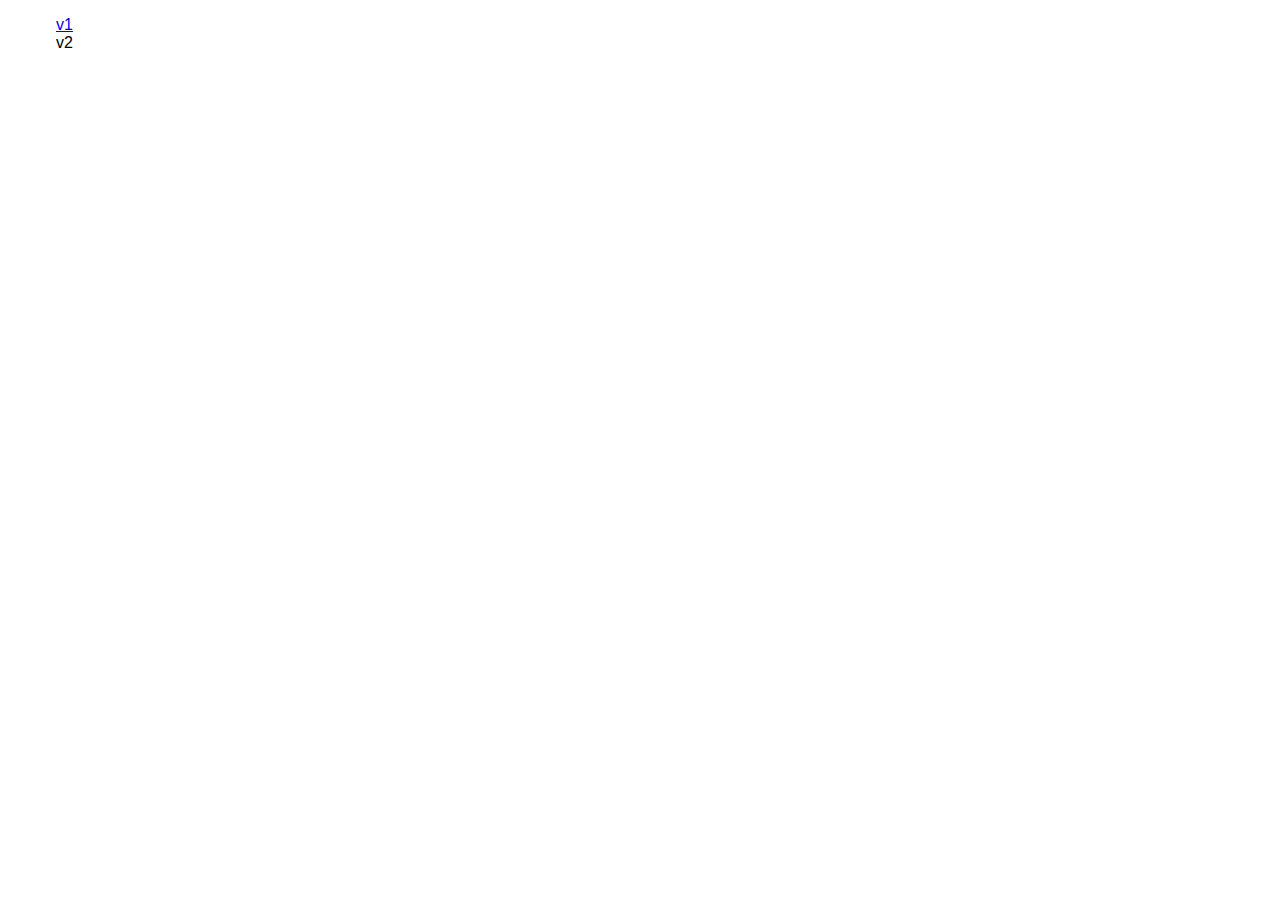
==== index.html @ 47e3e37b "2022-06-26" ====
<!DOCTYPE html>
<html lang="en">
<head>
    <meta charset="UTF-8">
    <meta http-equiv="X-UA-Compatible" content="IE=edge">
    <meta name="viewport" content="width=device-width, initial-scale=1.0">
    <title>MTG card randomizer</title>
    <link rel="stylesheet" href="style.css">
</head>
<body>
    <ul style="list-style: none;">
        <a href="v1.html"><li>v1</li></a>
        <li>v2</li>
    </ul>
</body>
</html>
---- style.css ----
body {
    font-family: sans-serif;
    margin-left: 1rem;
}

#scryfall-api-search-query {
    width: 90vw;
    overflow: auto;
    white-space: nowrap;
    padding: 10px;
    position: sticky;
    top: 10px;
    background-color: #2b253a;
    color: white;
    font-family: monospace;
}

#random-gen-number {
    width: 64px;
}

.helper {
    background-color: antiquewhite;
    margin-top: 2rem;
    padding: 1rem 0 1rem 1rem;
    border: solid 1px darksalmon;
    border-left: 0;
    border-right: 0;
}

.helper-links {
    padding-top: 1rem;
}

.clickable {
    cursor: pointer;
}
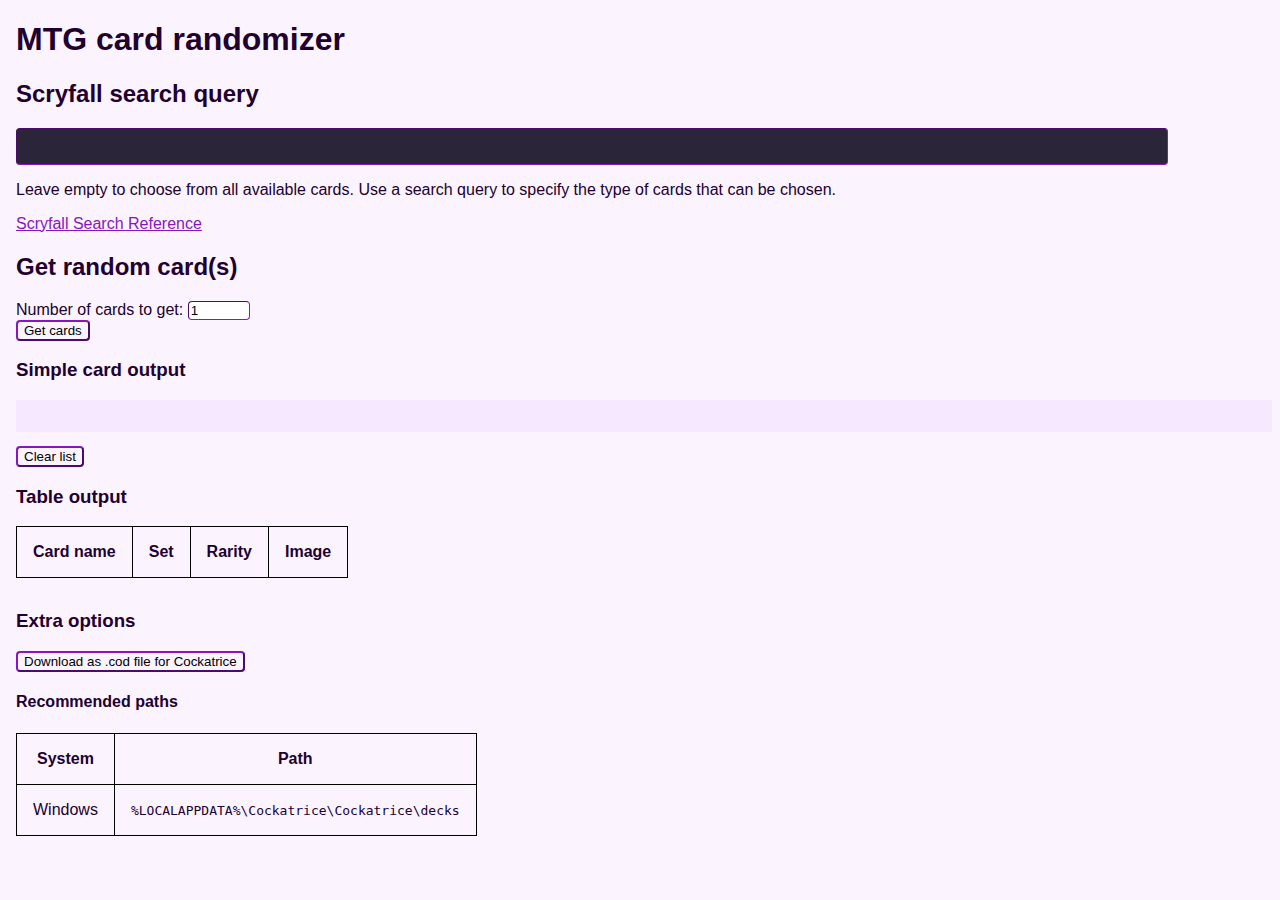
==== commit 9f7c1f49: "extra meta tags" ====
--- a/index.html
+++ b/index.html
@@ -6,11 +6,85 @@
     <meta name="viewport" content="width=device-width, initial-scale=1.0">
     <title>MTG card randomizer</title>
     <link rel="stylesheet" href="style.css">
+    <meta name="description" content="Magic: The Gathering (MTG) card randomizer web app using the Scryfall API">
+    <meta name="keywords" content="magic, magic the gathering, mtg, random, scryfall, search, api">
+    <link rel="shortcut icon" href="./favicon.png" type="image/png">
+    <meta name="theme-color" content="#cd87ee">
+    <meta name="msapplication-navbutton-color" content="#cd87ee">
+    <meta name="apple-mobile-web-app-status-bar-style" content="#cd87ee">
+    <script src="./main.js" type="module" defer></script>
 </head>
 <body>
-    <ul style="list-style: none;">
-        <a href="v1.html"><li>v1</li></a>
-        <li>v2</li>
-    </ul>
+    <h1>MTG card randomizer</h1>
+
+    <div id="js-disabled-warning">
+        ⚠ Javascript is disabled or unsupported in this browser
+    </div>
+    
+    <h2>Scryfall search query</h2>
+
+    <input type="text" list="exp-list" id="scryfall-api-search-query" name="scryfall-exp"></input>
+    <datalist id="exp-list">
+        <option>set:leb -(t:land legal:standard)</option>
+    </datalist>
+
+    <p>Leave empty to choose from all available cards. Use a search query to specify the type of cards that can be chosen.</p>
+
+    <p><a href="https://scryfall.com/docs/syntax" target="_blank" rel="noopener noreferrer">Scryfall Search Reference</a></p>
+
+    <div class="random-gen">
+        <h2>Get random card(s)</h2>
+        <label>Number of cards to get: </label>
+        <input type="number" id="ammount" name="ammount" placeholder="1-128" min="1" max="128" value="1"><br>
+        <button type="button" id="random-gen-get">Get cards</button>
+
+    </div>
+
+    <div>
+        <h3>Simple card output</h3>
+
+        <ul id="simple-card-output">
+
+        </ul>
+
+        <button type="button" onclick='document.getElementById("simple-card-output").innerHTML = ""'>Clear list</button>
+    </div>
+
+    <div>
+        <h3>Table output</h3>
+
+        <table id="table-output">
+            <tr>
+                <th>Card name</th>
+                <th>Set</th>
+                <th>Rarity</th>
+                <th>Image</th>
+            </tr>
+        </table>
+    </div>
+
+    <h3>Extra options</h3>
+
+    <button type="button" id="btn-download-cod">Download as .cod file for Cockatrice</button>
+    <!-- %LOCALAPPDATA%\Cockatrice\Cockatrice\decks -->
+    
+    <h4>Recommended paths</h4> 
+    <table>
+        <tr>
+            <th>System</th>
+            <th>Path</th>
+        </tr>
+        <tr>
+            <td>Windows</td>
+            <td><code>%LOCALAPPDATA%\Cockatrice\Cockatrice\decks</code></td>
+        </tr>
+    </table>
+
+
 </body>
+
+<script>
+    document.getElementById("js-disabled-warning").style.display = "none";
+</script>
+
 </html>--- a/style.css
+++ b/style.css
@@ -1,37 +1,146 @@
+:root {
+    --very-light-purple: #fbf4ff;
+    --light-darker-purple: #f6e8ff;
+    --dark-purple-text: #210030;
+    --strong-purple: #8816bd;
+    --normal-purple: #cd87ee;
+    --dead-purple: #2b253a;
+    
+    --purple-darker: #181520;
+    --very-dark-purple-back: #0d0b11;
+  }
+
 body {
-    font-family: sans-serif;
+    font-family: Arial, Helvetica, sans-serif;
     margin-left: 1rem;
+    background-color: var(--very-light-purple);
+    color: var(--dark-purple-text);
+}
+
+#js-disabled-warning {
+    display: inline-block;
+    color: black;
+    font-weight: bolder;
+    margin-bottom: 1em;
+    padding: .4rem 1.2rem;
+    border-radius: 5px;
+    background-color: #F0DB4F;
+    font-size: large;
+}
+
+:link, :visited {
+    color: var(--strong-purple);
+}
+
+button {
+    background-color: var(--very-light-purple);
+    border-color: var(--strong-purple);
+    border-width: 2px;
+    border-radius: 4px;
+}
+
+input {
+    border-width: 1.3px;
+    border-radius: 4px;
+    border-color: var(--strong-purple);
 }
 
 #scryfall-api-search-query {
-    width: 90vw;
+    width: 90%;
     overflow: auto;
     white-space: nowrap;
     padding: 10px;
     position: sticky;
     top: 10px;
-    background-color: #2b253a;
+    background-color: var(--dead-purple);
     color: white;
     font-family: monospace;
 }
 
-#random-gen-number {
-    width: 64px;
+.clickable {
+    cursor: pointer;
 }
 
-.helper {
-    background-color: antiquewhite;
-    margin-top: 2rem;
-    padding: 1rem 0 1rem 1rem;
-    border: solid 1px darksalmon;
-    border-left: 0;
-    border-right: 0;
+button {
+    cursor: pointer;
 }
 
-.helper-links {
+#simple-card-output {
+    background-color: var(--light-darker-purple);
+    font-size: 14px;
     padding-top: 1rem;
+    padding-bottom: 1rem;
 }
 
-.clickable {
-    cursor: pointer;
-}+.hidden {
+    display: none;
+}
+
+table {
+    margin-bottom: 2rem;
+}
+table, th, td {
+    border:1px solid black;
+    border-collapse: collapse;
+    padding: 1rem;
+  }
+
+@media only screen and (max-width: 490px) {
+    table, img {
+        font-size: 85%;
+        image-rendering: -moz-crisp-edges;
+        max-width: 96%;
+    }
+}
+
+@media (prefers-color-scheme: dark) {
+    body {
+        background-color: var(--very-dark-purple-back);
+        color: var(--very-light-purple);
+    }
+    table, th, td {
+        border-color: var(--very-light-purple);
+    }
+    :link, :visited {
+        color: var(--normal-purple);
+    }
+    #simple-card-output {
+        background-color: var(--purple-darker);
+    }
+    #scryfall-api-search-query {
+        border-color: var(--normal-purple);
+    }
+    button {
+        background-color: var(--very-dark-purple-back);
+        color: white;
+        border-color: var(--normal-purple);
+    }
+    input {
+        background-color: var(--very-dark-purple-back);
+        color: white;
+        border-color: var(--normal-purple);
+        border-top: 0;
+        border-left: 0;
+        border-right: 0;
+
+    }
+    ::-webkit-scrollbar {
+        width: 10px;
+    }
+
+    /* Track */
+    ::-webkit-scrollbar-track {
+        background: var(--very-dark-purple-back);
+    }
+
+    /* Handle */
+    ::-webkit-scrollbar-thumb {
+        background: #39324d;
+        border-radius: 10px;
+    }
+
+    /* Handle on hover */
+        ::-webkit-scrollbar-thumb:hover {
+        background: #241f31;
+    }
+}
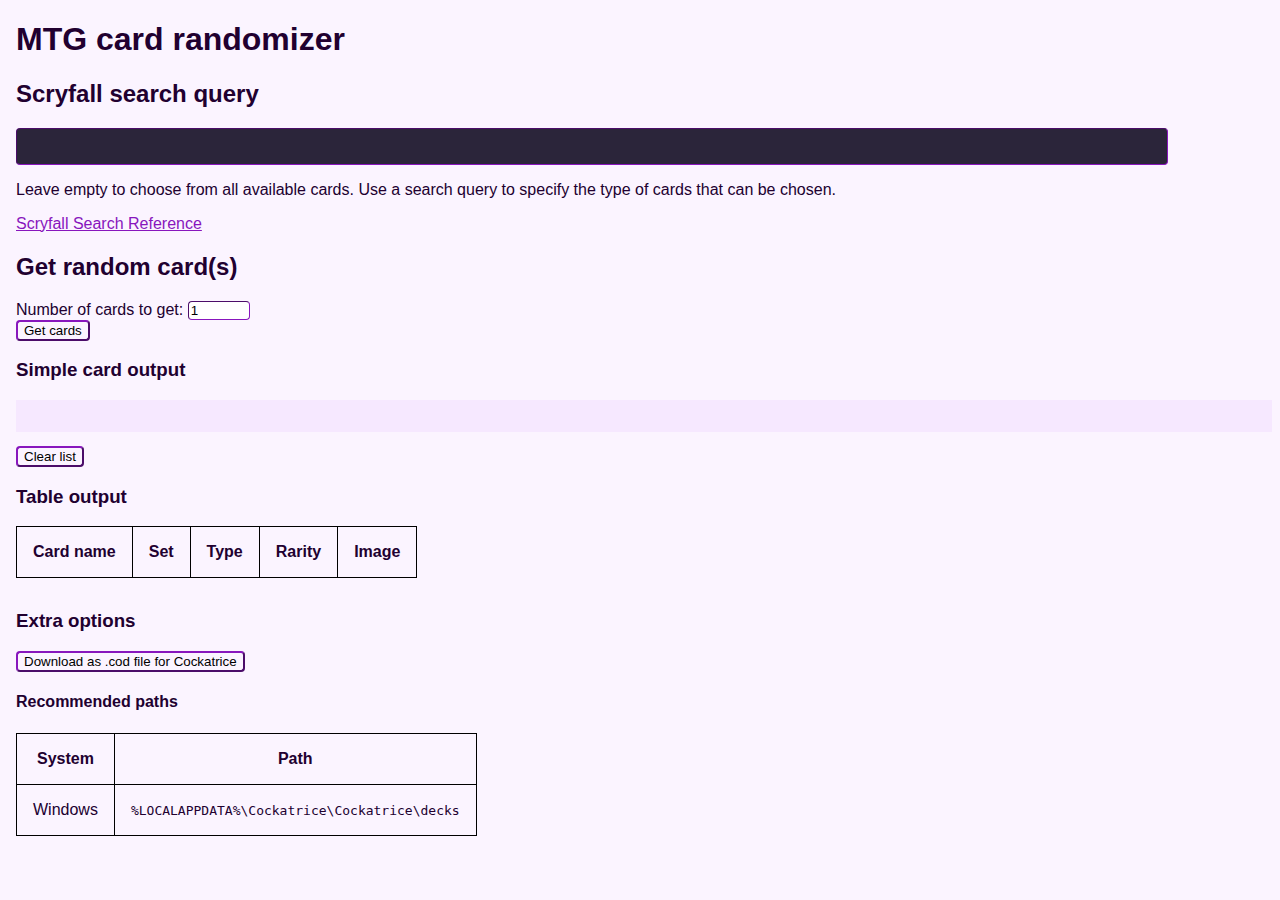
==== commit aa17eb54: "added "Type" column to the table" ====
--- a/index.html
+++ b/index.html
@@ -57,6 +57,7 @@
             <tr>
                 <th>Card name</th>
                 <th>Set</th>
+                <th>Type</th>
                 <th>Rarity</th>
                 <th>Image</th>
             </tr>
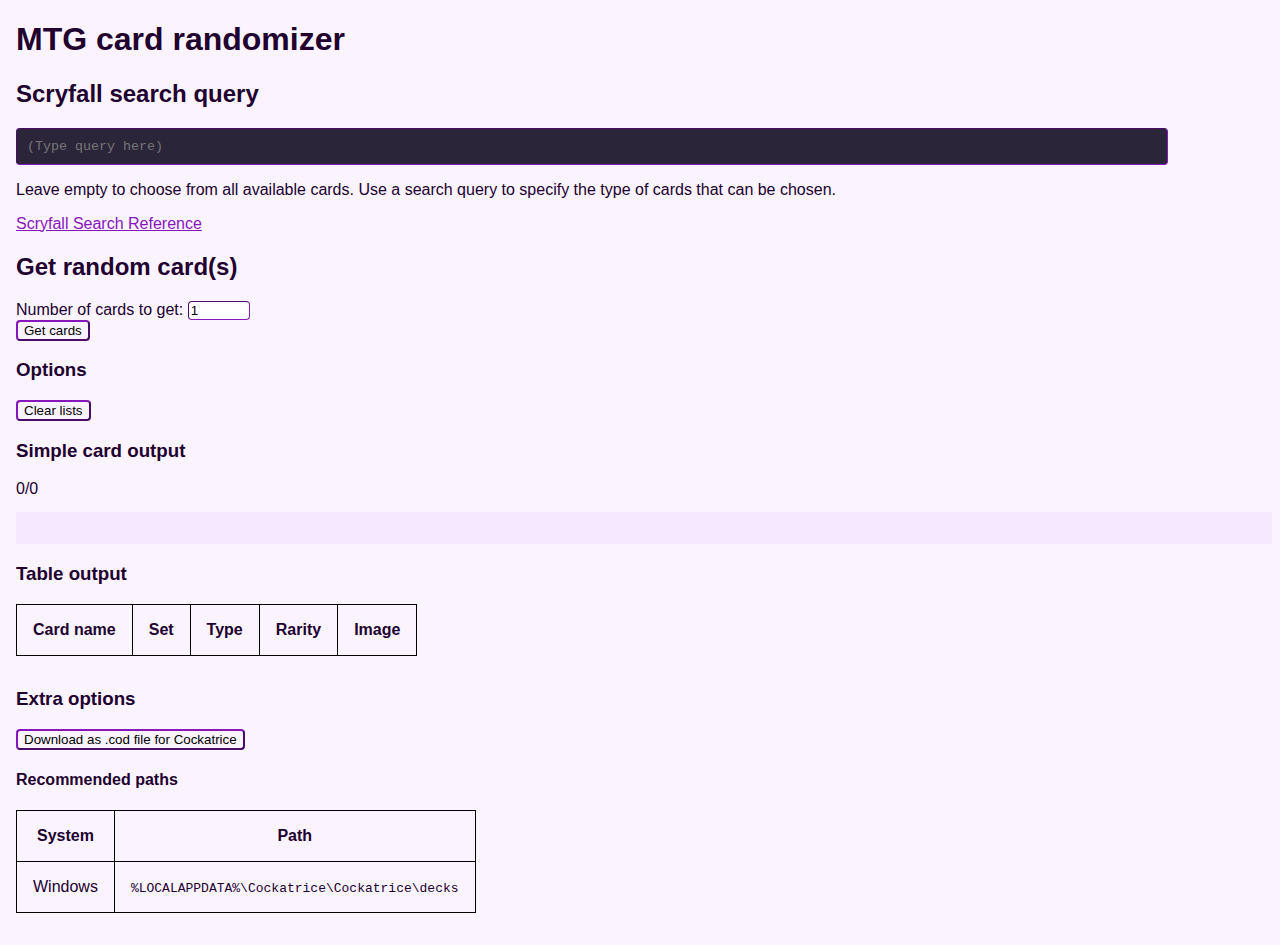
==== commit 93da5323: "save query in localstorage + query placeholder" ====
--- a/index.html
+++ b/index.html
@@ -23,7 +23,7 @@
     
     <h2>Scryfall search query</h2>
 
-    <input type="text" list="exp-list" id="scryfall-api-search-query" name="scryfall-exp"></input>
+    <input type="text" list="exp-list" placeholder="(Type query here)" id="scryfall-api-search-query" name="scryfall-exp"></input>
     <datalist id="exp-list">
         <option>set:leb -(t:land legal:standard)</option>
     </datalist>
@@ -37,17 +37,25 @@
         <label>Number of cards to get: </label>
         <input type="number" id="ammount" name="ammount" placeholder="1-128" min="1" max="128" value="1"><br>
         <button type="button" id="random-gen-get">Get cards</button>
+    </div>
 
+    <div>
+        <h3>Options</h3>
+
+        <button type="button" id="btn-clear-lists">Clear lists</button>
     </div>
 
     <div>
         <h3>Simple card output</h3>
 
+        <div id="counter">
+            <span id="counter-current">0</span>/<span id="counter-total">0</span>
+        </div>
+
         <ul id="simple-card-output">
 
         </ul>
 
-        <button type="button" onclick='document.getElementById("simple-card-output").innerHTML = ""'>Clear list</button>
     </div>
 
     <div>
--- a/style.css
+++ b/style.css
@@ -1,10 +1,13 @@
 :root {
+    --scryfall-darker: #19181f;
+    --scryfall-dark: #2b253a;
+    --scryfall-lighter: #4f4255;
+
     --very-light-purple: #fbf4ff;
     --light-darker-purple: #f6e8ff;
     --dark-purple-text: #210030;
     --strong-purple: #8816bd;
     --normal-purple: #cd87ee;
-    --dead-purple: #2b253a;
     
     --purple-darker: #181520;
     --very-dark-purple-back: #0d0b11;
@@ -52,7 +55,7 @@
     padding: 10px;
     position: sticky;
     top: 10px;
-    background-color: var(--dead-purple);
+    background-color: var(--scryfall-dark);
     color: white;
     font-family: monospace;
 }
@@ -83,11 +86,17 @@
     border:1px solid black;
     border-collapse: collapse;
     padding: 1rem;
-  }
+}
+table .table-imgs {
+    text-align: center;
+}
+table img {
+    width: 146px;
+}
 
-@media only screen and (max-width: 490px) {
+@media only screen and (max-width: 655px) {
     table, img {
-        font-size: 85%;
+        font-size: 80%;
         image-rendering: -moz-crisp-edges;
         max-width: 96%;
     }
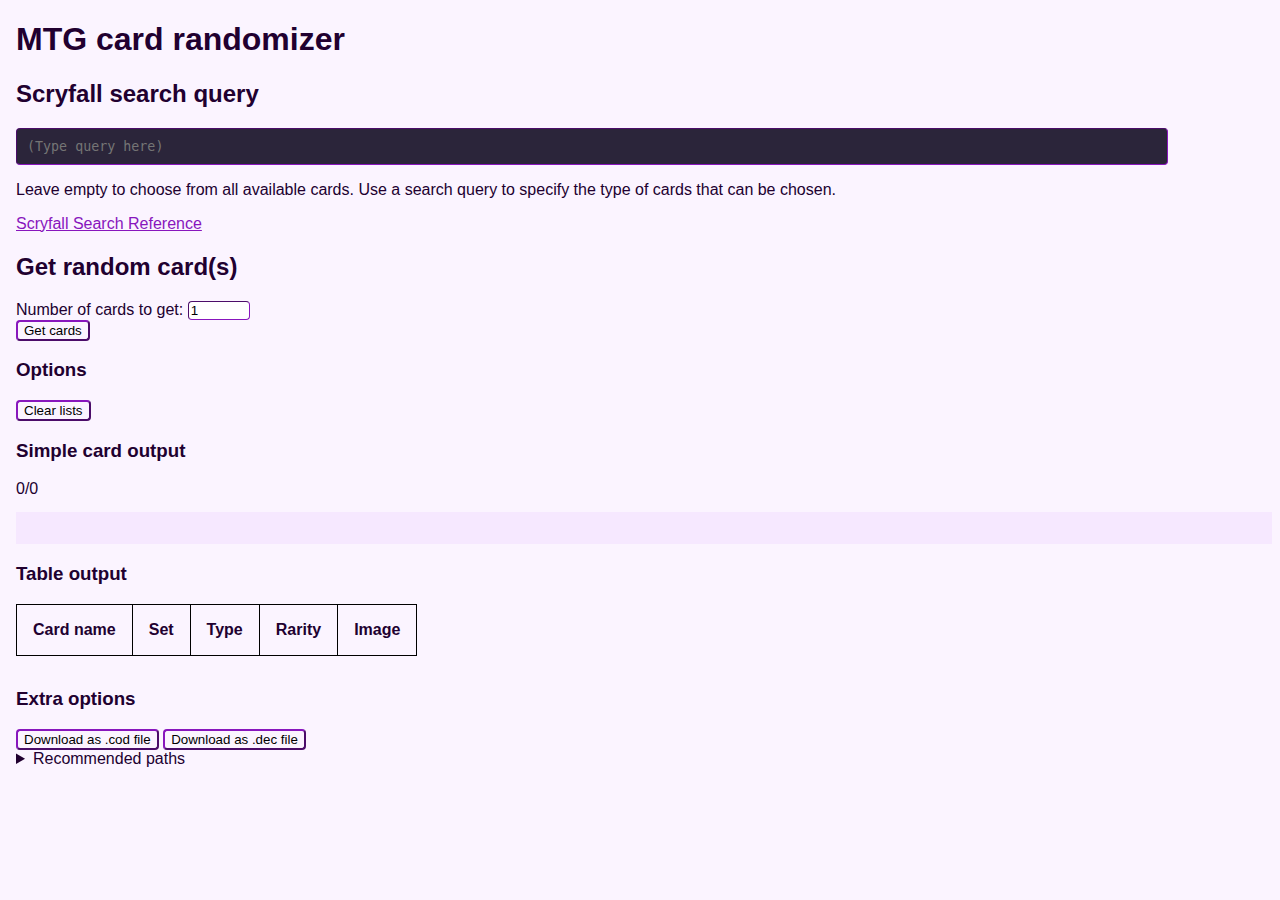
==== commit 00b0b759: "Open Graph (og)" ====
--- a/index.html
+++ b/index.html
@@ -4,15 +4,30 @@
     <meta charset="UTF-8">
     <meta http-equiv="X-UA-Compatible" content="IE=edge">
     <meta name="viewport" content="width=device-width, initial-scale=1.0">
+
     <title>MTG card randomizer</title>
-    <link rel="stylesheet" href="style.css">
+    <meta property="og:title" content="MTG card randomizer">
+    <meta name="twitter:title" content="MTG card randomizer">
+
     <meta name="description" content="Magic: The Gathering (MTG) card randomizer web app using the Scryfall API">
+    <meta property="og:description" content="Magic: The Gathering (MTG) card randomizer web app using the Scryfall API">
+    <meta name="twitter:description" content="Magic: The Gathering (MTG) card randomizer web app using the Scryfall API">
+
     <meta name="keywords" content="magic, magic the gathering, mtg, random, scryfall, search, api">
+    <meta property="og:type" content="website">
+
+    <meta name="twitter:card" content="summary_large_image">
+    <meta property="og:image" content="https://files.catbox.moe/u0djqp.png">
+    <meta name="twitter:image" content="https://files.catbox.moe/u0djqp.png">
+
     <link rel="shortcut icon" href="./favicon.png" type="image/png">
     <meta name="theme-color" content="#cd87ee">
     <meta name="msapplication-navbutton-color" content="#cd87ee">
     <meta name="apple-mobile-web-app-status-bar-style" content="#cd87ee">
-    <script src="./main.js" type="module" defer></script>
+    
+    
+    <link rel="stylesheet" href="style.css">
+    <script src="./app.js" type="module" defer></script>
 </head>
 <body>
     <h1>MTG card randomizer</h1>
@@ -74,20 +89,24 @@
 
     <h3>Extra options</h3>
 
-    <button type="button" id="btn-download-cod">Download as .cod file for Cockatrice</button>
-    <!-- %LOCALAPPDATA%\Cockatrice\Cockatrice\decks -->
+    <div class="download-buttons">
+        <button type="button" id="btn-download-cod">Download as .cod file</button>
+        <button type="button" id="btn-download-dec">Download as .dec file</button>
+    </div>
     
-    <h4>Recommended paths</h4> 
-    <table>
-        <tr>
-            <th>System</th>
-            <th>Path</th>
-        </tr>
-        <tr>
-            <td>Windows</td>
-            <td><code>%LOCALAPPDATA%\Cockatrice\Cockatrice\decks</code></td>
-        </tr>
-    </table>
+    <details>
+        <summary>Recommended paths</summary>
+        <table>
+            <tr>
+                <th>System</th>
+                <th>Path</th>
+            </tr>
+            <tr>
+                <td>Windows</td>
+                <td><code>%LOCALAPPDATA%\Cockatrice\Cockatrice\decks</code></td>
+            </tr>
+        </table>
+    </details>
 
 
 </body>
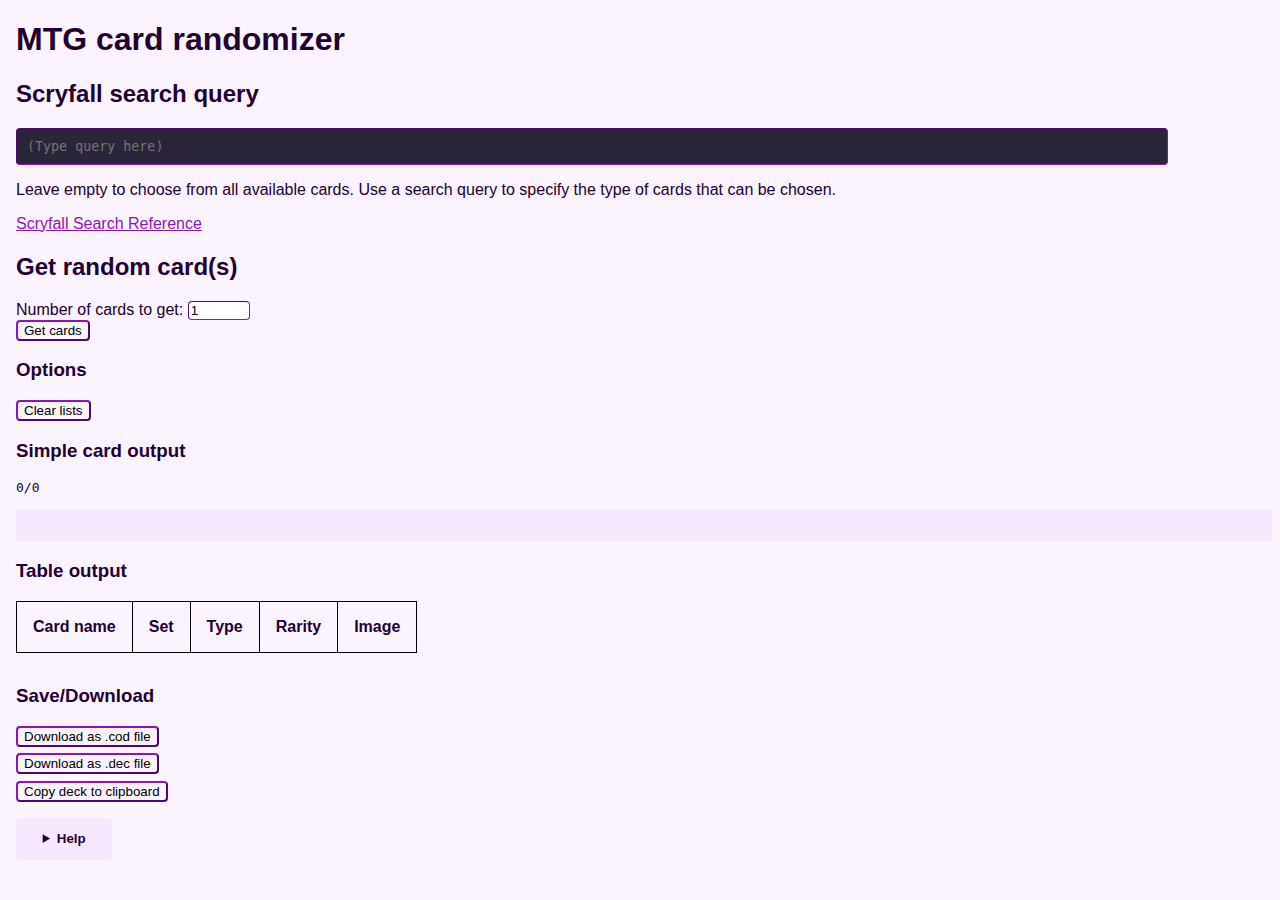
==== commit 22043254: "Implemented copying deck to clipboard" ====
--- a/index.html
+++ b/index.html
@@ -87,15 +87,17 @@
         </table>
     </div>
 
-    <h3>Extra options</h3>
+    <h3>Save/Download</h3>
 
     <div class="download-buttons">
         <button type="button" id="btn-download-cod">Download as .cod file</button>
         <button type="button" id="btn-download-dec">Download as .dec file</button>
+        <button type="button" id="btn-copytoclip">Copy deck to clipboard</button>
     </div>
     
-    <details>
-        <summary>Recommended paths</summary>
+    <details class="help">
+        <summary>Help</summary>
+        <h4>Cockatrice paths</h4>
         <table>
             <tr>
                 <th>System</th>
@@ -106,6 +108,12 @@
                 <td><code>%LOCALAPPDATA%\Cockatrice\Cockatrice\decks</code></td>
             </tr>
         </table>
+
+        <h4>Load deck from clipboard in Cockatrice</h4>
+
+        <p>In Cockatrice, press Ctrl+Shift+V or navigate: Deck Editor > Load deck from clipboard...</p>
+
+        <img src="https://files.catbox.moe/560uq8.png" alt="In Cockatrice: Deck Editor > Load deck from clipboard...">
     </details>
 
 
--- a/style.css
+++ b/style.css
@@ -53,18 +53,16 @@
     overflow: auto;
     white-space: nowrap;
     padding: 10px;
-    position: sticky;
-    top: 10px;
     background-color: var(--scryfall-dark);
     color: white;
     font-family: monospace;
 }
 
-.clickable {
-    cursor: pointer;
+#counter {
+    font-family: monospace;
 }
 
-button {
+.clickable, button {
     cursor: pointer;
 }
 
@@ -87,7 +85,7 @@
     border-collapse: collapse;
     padding: 1rem;
 }
-table .table-imgs {
+table .table-center {
     text-align: center;
 }
 table img {
@@ -100,6 +98,30 @@
         image-rendering: -moz-crisp-edges;
         max-width: 96%;
     }
+}
+
+.download-buttons>* {
+    display: block;
+    margin-bottom: .5em;
+}
+
+.download-buttons {
+    margin-bottom: 1em;
+}
+
+details>summary {
+    font-weight: bold;
+    cursor: pointer;
+    margin-bottom: 1em;
+}
+
+.help {
+    font-size: smaller;
+    display: inline-block;
+    padding: 1em 2em 0 2em;
+    border-radius: 5px;
+    background-color: var(--light-darker-purple);
+    image-rendering: pixelated;
 }
 
 @media (prefers-color-scheme: dark) {
@@ -152,4 +174,8 @@
         ::-webkit-scrollbar-thumb:hover {
         background: #241f31;
     }
+
+    .help {
+        background-color: var(--purple-darker);
+    }
 }
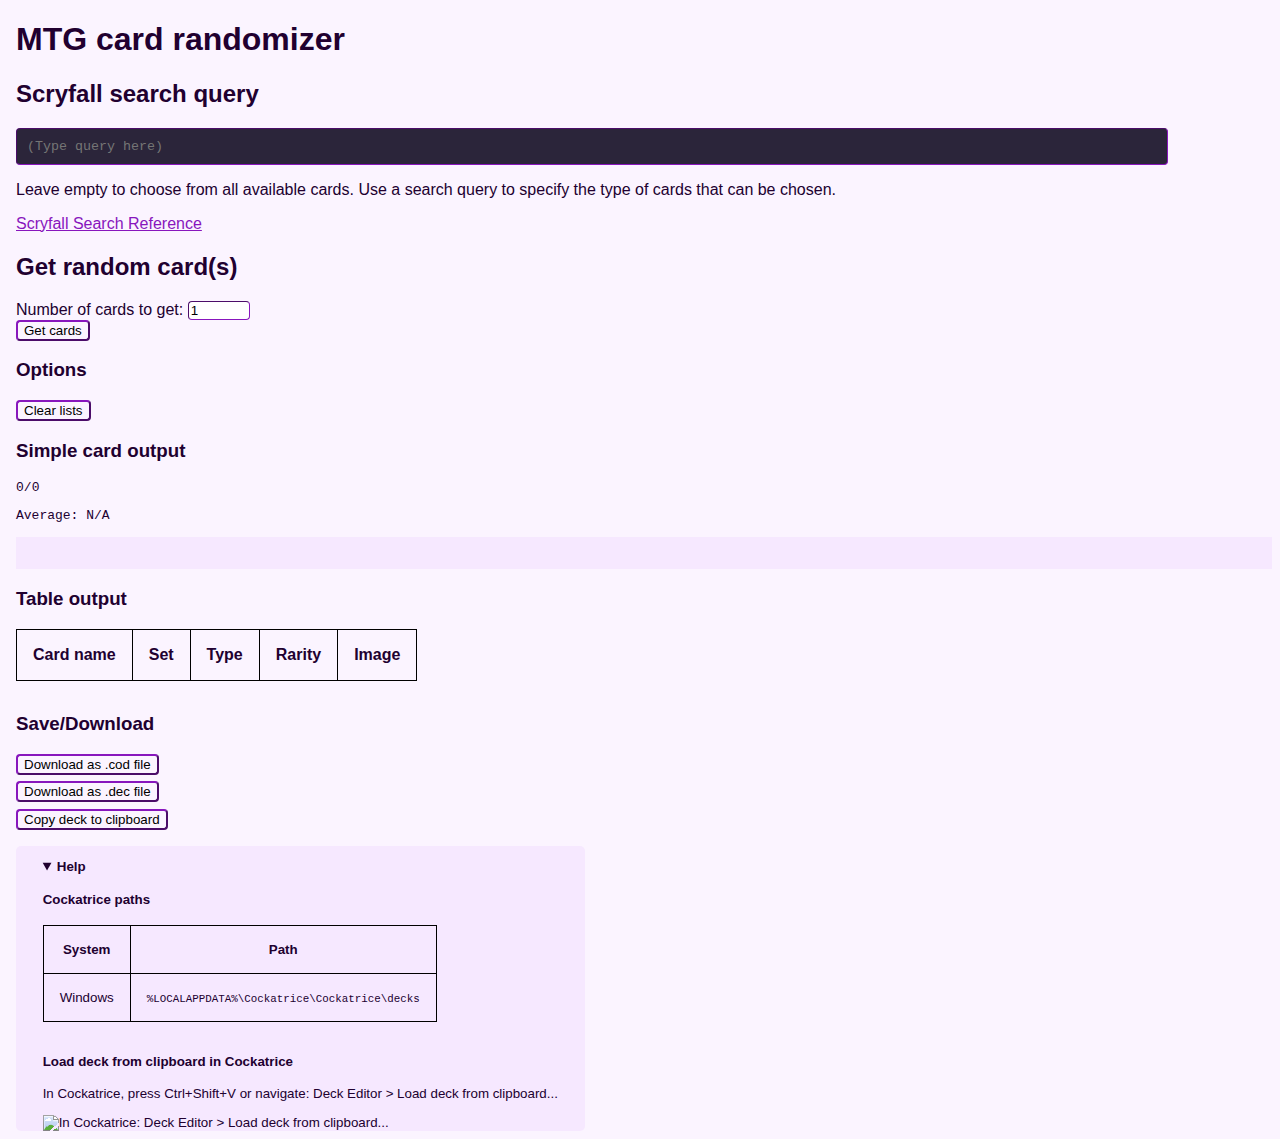
==== commit 0db123ba: "Display average time that it takes to fetch" ====
--- a/index.html
+++ b/index.html
@@ -2,7 +2,8 @@
 <html lang="en">
 <head>
     <meta charset="UTF-8">
-    <meta http-equiv="X-UA-Compatible" content="IE=edge">
+    <meta http-equiv="X-UA-Compatible" content="IE=edge, chrome=1">
+    <meta http-equiv="Content-Type" content="text/html; charset=UTF-8">
     <meta name="viewport" content="width=device-width, initial-scale=1.0">
 
     <title>MTG card randomizer</title>
@@ -26,8 +27,8 @@
     <meta name="apple-mobile-web-app-status-bar-style" content="#cd87ee">
     
     
-    <link rel="stylesheet" href="style.css">
-    <script src="./app.js" type="module" defer></script>
+    <link rel="stylesheet" href="style.css" charset="UTF-8">
+    <script src="./app.js" type="module" charset="UTF-8" defer></script>
 </head>
 <body>
     <h1>MTG card randomizer</h1>
@@ -63,8 +64,13 @@
     <div>
         <h3>Simple card output</h3>
 
-        <div id="counter">
-            <span id="counter-current">0</span>/<span id="counter-total">0</span>
+        <div class="stats">
+            <div>
+                <span id="counter-current">0</span>/<span id="counter-total">0</span>
+            </div>
+            <div>
+                Average: <span id="perf-average">N/A</span>
+            </div>
         </div>
 
         <ul id="simple-card-output">
@@ -95,7 +101,7 @@
         <button type="button" id="btn-copytoclip">Copy deck to clipboard</button>
     </div>
     
-    <details class="help">
+    <details open class="help">
         <summary>Help</summary>
         <h4>Cockatrice paths</h4>
         <table>
--- a/style.css
+++ b/style.css
@@ -58,8 +58,16 @@
     font-family: monospace;
 }
 
-#counter {
+.stats {
     font-family: monospace;
+}
+
+.stats>div {
+    margin-bottom: .5em;
+}
+
+.stats>div:first-child {
+    margin-bottom: 1em;
 }
 
 .clickable, button {
